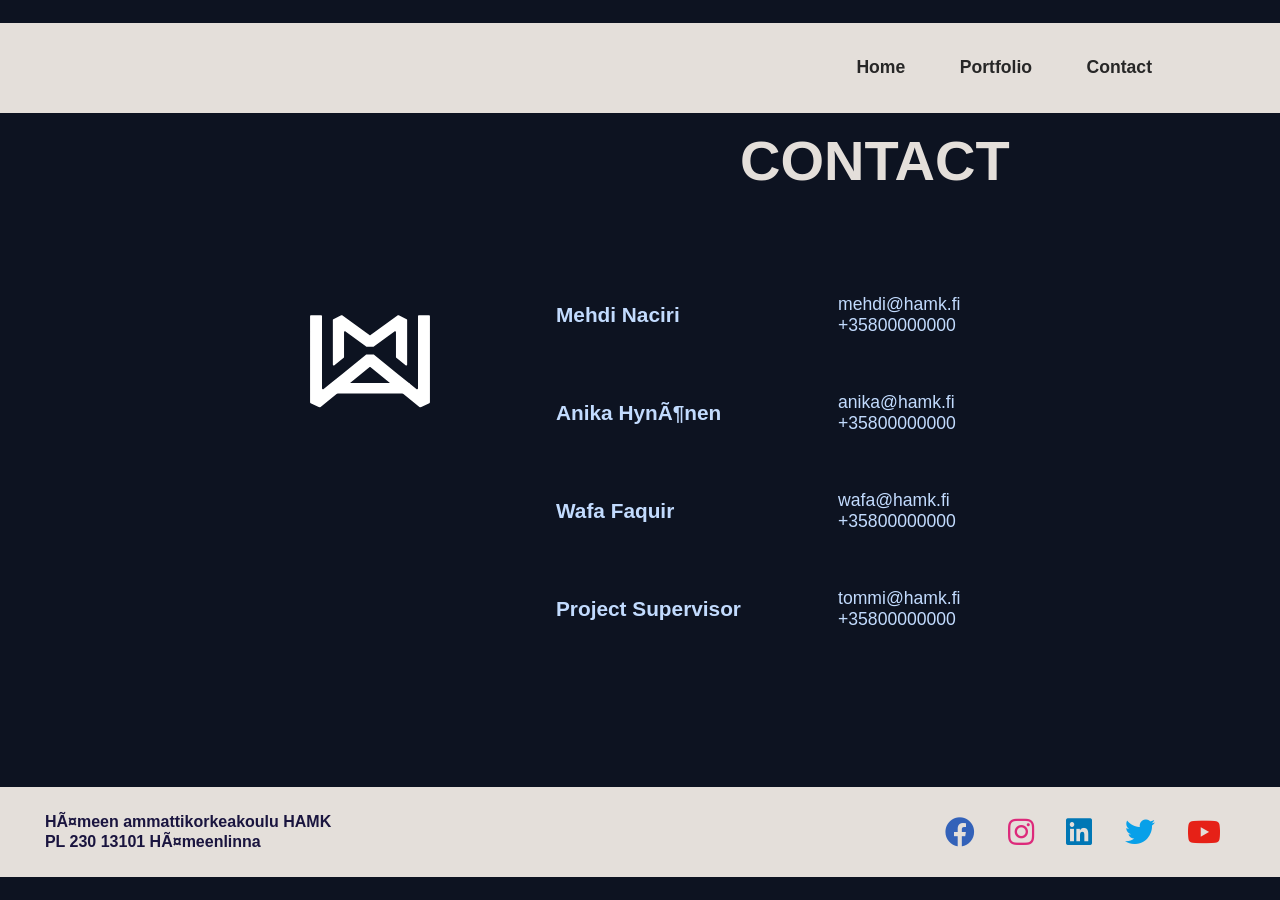
==== docs/contact.html @ 4d212e37 "website" ====
<!DOCTYPE html>
<html lang="en">
  <head>
    <meta charset="UTF-8" />
    <meta http-equiv="X-UA-Compatible" content="IE=edge" />
    <meta name="viewport" content="width=device-width, initial-scale=1.0" />
    <link
      rel="stylesheet"
      href="https://cdnjs.cloudflare.com/ajax/libs/font-awesome/5.15.3/css/all.min.css"
    />
    <title>ContactPage</title>
    <style>
        * {
    margin: 0;
    padding: 0;
    box-sizing: border-box;
    font-family: "robot", sans-serif;
  }
  

  header {
    background-color: #e4dfda;
    width: 100%;
    height: 90px;
    z-index: 999;
    display: flex;
    justify-content: space-between;
    align-items: center;
    padding: 15px 10%;
  }
  .logo {
    width: 150px;
  }
  
  .navigation a {
    color: rgb(39, 39, 39);
    text-decoration: none;
    font-size: 1.1em;
    font-weight: 900;
    padding-left: 50px;
  }
  
  .navigation a:hover {
    color: rgb(46, 102, 255);
  }

  h1 {
    background-color: #0d1321; 
    color: #e4dfda;
    font-family: "robot", sans-serif;
    font-size: 3.5em;
    padding: 8px 10px 8px 10px;
    position: absolute;
    left: 730px;
    top: 120px;
}

  .logo2{
    position: absolute;
    left: 220px;
    top: 200px;
    height: 300px;
    width: 300px;
    
  }

 .table{
        border-collapse: separate;
        border-spacing: 0 15px;
        margin:25px 0 0 340px;
      }
      td, th {
        background-color: #0d1321;
        color: #c2dbfe;
        font-family: "robot", sans-serif;
        width: 280px;
        padding: 27px;
        text-align: left;
      }

      th{
          font-size: 1.3em;
      }

      td{
          font-size: 1.1em;
      }
  
      body {
        display: grid;
        height: 100%;
        place-items: center;
        background: #0d1321;
        min-height: 100vh;
      }

      .container {
        max-width: 1100px;
        display: flex;
        justify-content: space-between;
        align-items: center;
        flex-wrap: wrap;
        padding: 82px;
    }

  footer {
    background-color: #e4dfda;
    width: 100%;
    height: 90px;
    display: flex;
    justify-content: center;
    align-items: center;
    position: relative;
  }
  
  .address {
    right: 300px;
    position: relative;
  }
  .address p {
    font-family: "robot", sans-serif;
    font-size: 1em;
    line-height: 20px;
    color: rgb(26, 21, 63);
  }
  
  .hamk {
    font-size: 30px;
    color: #240c8d;
  }
  
  .social-media {
    left: 300px;
    position: relative;
    padding: 0px;
  }
  
  
  
  .fa-facebook {
    position: relative;
    margin: 0 14px;
    font-size: 30px;
    color: rgb(51, 98, 185);
  }
  
  .fa-facebook :hover{
    color: rgb(255, 24, 24);
  }
  
  .fa-linkedin {
    position: relative;
    margin: 0 14px;
    font-size: 30px;
    color: rgb(0,119,181);
  }
  
  .fa-instagram {
    position: relative;
    margin: 0 14px;
    font-size: 30px;
    color: rgb(221, 42, 123);
  }
  
  .fa-twitter {
    position: relative;
    margin: 0 14px;
    font-size: 30px;
    color: rgb(8,160,233);
  }
  
  .fa-youtube {
    position: relative;
    margin: 0 14px;
    font-size: 30px;
    color: rgb(230,33,23);
  }
    </style>
  </head>
  <body>
    <!--nav-bar-->
    <header>
      <a href="homepage.html"><img class="logo" src= "images/AMW.svg" alt="logo" /></a>
      <nav class="navigation">
        <a href="homepage.html">Home</a>
        <a href="portfolio.html">Portfolio</a>
        <a href="contact.html">Contact</a>    </nav>

    </header>
   
    <h1>CONTACT </h1>

    <div class="container">
        <a href=""><img class="logo2" src= "images/AMW-2.svg" alt="logo2" /></a> 

    <div class = "table">
        <table>
            <tr>
              <th>Mehdi Naciri</th>
              <td>mehdi@hamk.fi<br>
                +35800000000
              </td>
            </tr>
            <tr>
                <th>Anika HynÃ¶nen</th>
                <td>anika@hamk.fi<br>
                    +35800000000
                  </td>
              </tr>
              <tr>
                <th>Wafa Faquir</th>
                <td>wafa@hamk.fi<br>
                    +35800000000
                  </td>
              </tr>
              <tr>
                <th>Project Supervisor</th>
                <td>tommi@hamk.fi<br>
                    +35800000000
                  </td>
              </tr>
          </table>
      </div>
    </div>

    <!--footer-->
    <footer>
      <div class="address">
        <p><b>HÃ¤meen ammattikorkeakoulu HAMK </b></p>
        <p class="hamk"><b>PL 230 13101 HÃ¤meenlinna</b></p>
      </div>

      <div class="social-media">
        
          <a href="https://www.facebook.com/hamkuas" target="_blank">
          <i class="fab fa-facebook"></i></a>
           <a href="https://www.instagram.com/hamk_uas/" target="_blank"> <i class="fab fa-instagram"></i></a>
          <a href="https://www.linkedin.com/school/hamk/" target="_blank"><i class="fab fa-linkedin"></i></a>
          <a href="https://twitter.com/HAMK_UAS" target="_blank"><i class="fab fa-twitter"></i></a>
          <a href="https://www.youtube.com/user/HAMKuas" target="_blank"><i class="fab fa-youtube"></i></a>
        
      </div>
    </footer>
  </body>
</html>
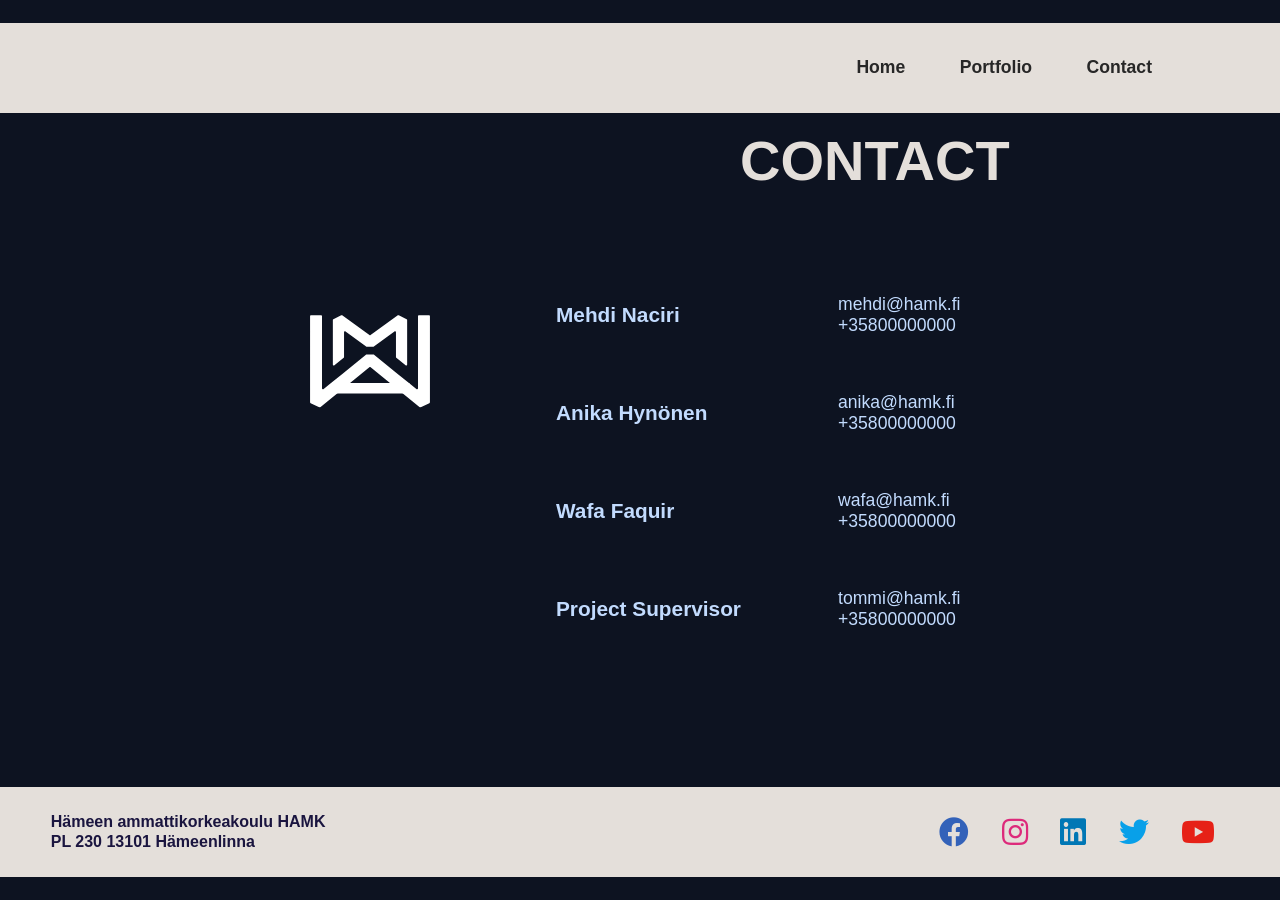
==== commit 13f3400e: "commiting docs folder from other repo to here" ====
--- a/docs/contact.html
+++ b/docs/contact.html
@@ -180,9 +180,9 @@
   <body>
     <!--nav-bar-->
     <header>
-      <a href="homepage.html"><img class="logo" src= "images/AMW.svg" alt="logo" /></a>
+      <a href="index.html"><img class="logo" src= "images/AMW.svg" alt="logo" /></a>
       <nav class="navigation">
-        <a href="homepage.html">Home</a>
+        <a href="index.html">Home</a>
         <a href="portfolio.html">Portfolio</a>
         <a href="contact.html">Contact</a>    </nav>
 
@@ -202,7 +202,7 @@
               </td>
             </tr>
             <tr>
-                <th>Anika HynÃ¶nen</th>
+                <th>Anika Hynönen</th>
                 <td>anika@hamk.fi<br>
                     +35800000000
                   </td>
@@ -226,8 +226,8 @@
     <!--footer-->
     <footer>
       <div class="address">
-        <p><b>HÃ¤meen ammattikorkeakoulu HAMK </b></p>
-        <p class="hamk"><b>PL 230 13101 HÃ¤meenlinna</b></p>
+        <p><b>Hämeen ammattikorkeakoulu HAMK </b></p>
+        <p class="hamk"><b>PL 230 13101 Hämeenlinna</b></p>
       </div>
 
       <div class="social-media">
